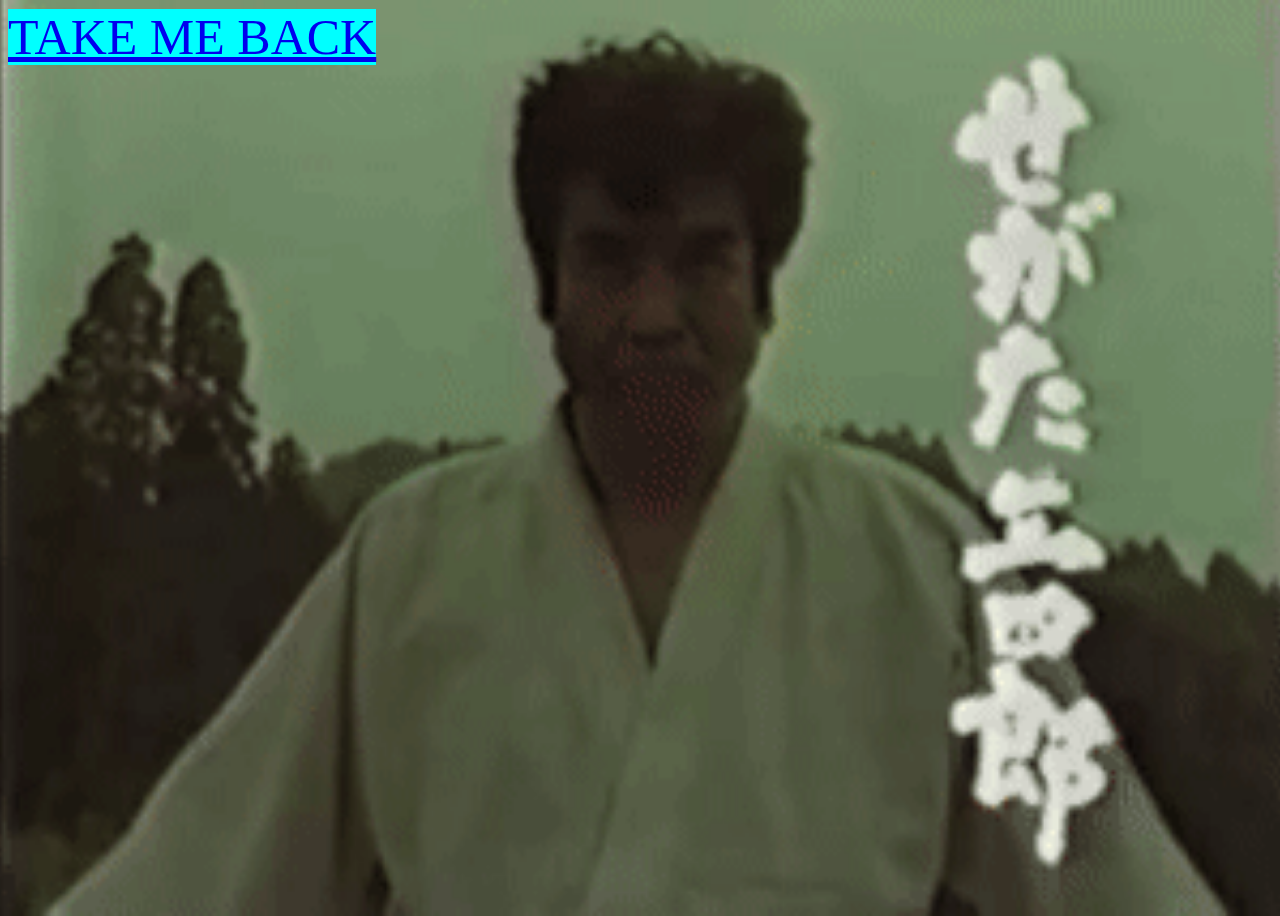
==== puta.html @ 4ad654b4 "dsf" ====
<!DOCTYPE html>
<html lang="en">
<head>
    <meta charset="UTF-8">
    <meta name="viewport" content="width=device-width, initial-scale=1.0">
    <title>SMH</title>
</head>
<style>
    body {
        background-image: url("./puta.gif");

/* Full height */
height: 100VH;

/* Center and scale the image nicely */
background-position: center;
background-repeat: no-repeat;
background-size: cover;
    }
</style>
<body>
    <a style="font-size: 50PX; background-color: aqua;" href="index.html">TAKE ME BACK </a>
</body>
</html>
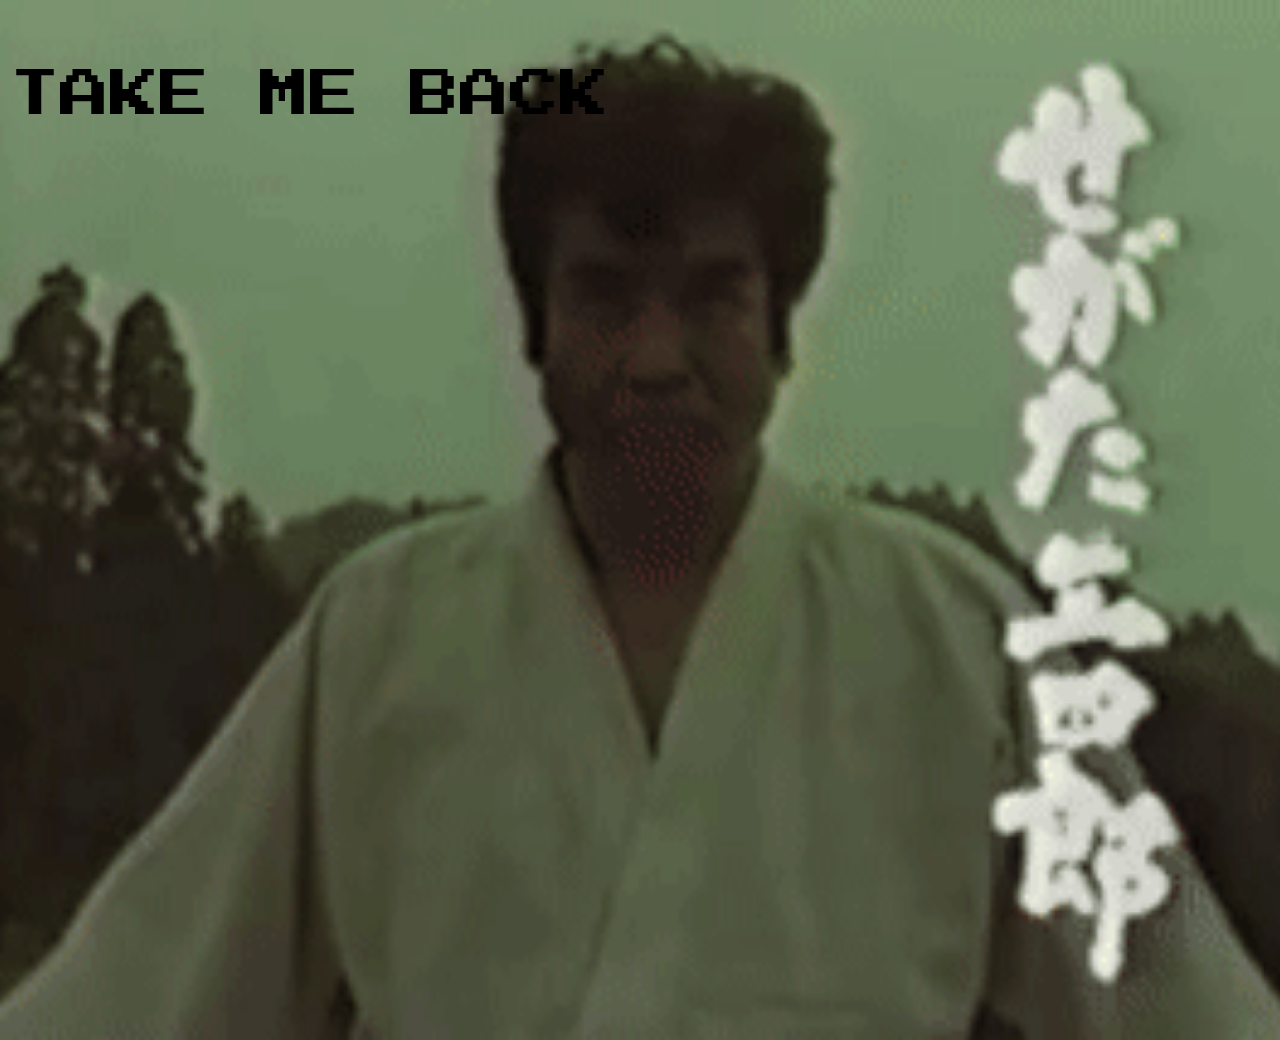
==== commit b49c44ac: "sfs" ====
--- a/puta.html
+++ b/puta.html
@@ -2,11 +2,13 @@
 <html lang="en">
 <head>
     <meta charset="UTF-8">
+    <link rel="stylesheet" href="./style.css">
     <meta name="viewport" content="width=device-width, initial-scale=1.0">
     <title>SMH</title>
 </head>
 <style>
     body {
+        padding: 70px 0;
         background-image: url("./puta.gif");
 
 /* Full height */
@@ -17,8 +19,21 @@
 background-repeat: no-repeat;
 background-size: cover;
     }
+    a {
+        
+        padding: 10px;
+transition: all .5s ease;
+        color: rgb(0, 0, 0)
+        ;
+        background-color: rgba(212, 212, 212, 0);
+    }
+    a:hover {
+        color: rgb(212, 212, 212)
+        ;
+        background-color: black;
+    }
 </style>
 <body>
-    <a style="font-size: 50PX; background-color: aqua;" href="index.html">TAKE ME BACK </a>
+    <a style="font-size: 50PX;" href="index.html">TAKE ME BACK </a>
 </body>
 </html>--- a/style.css
+++ b/style.css
@@ -0,0 +1,796 @@
+@import url('https://fonts.googleapis.com/css?family=Press+Start+2P');
+body {
+    max-width: 100vw;
+    max-height: fit-content;
+    min-height: 100vh;
+    z-index: -22;
+    position: relative;
+    background-color: rgba(140, 205, 235, 0.281);
+    font-family: 'Press Start 2P', cursive;
+    overflow-x: hidden;
+
+
+
+}
+.small {
+  height: 50px;
+  width: 50px;
+}
+section {
+    margin: 10vh 0;
+    height: 100vh;
+    width: 100%;
+    display: flex;
+    justify-content: center;
+    align-items: center;
+}
+.box1 {
+
+    width: 70%;
+    height: 100%;
+    background-color: rgba(134, 134, 134, 0.219);
+}
+.box2 {
+  height: 300px;
+  background-color: rgba(134, 134, 134, 0.219);
+  padding: 20px 100px;
+  margin: auto;
+  width: 90vw;
+}
+.box2 h1 {
+
+  color: white;
+  text-align: center;
+}
+.box2 p {
+  margin-top:10% ;
+  color: white;
+  text-align: center;
+}
+.vid {
+  width: 60%;
+  height: auto;
+  justify-content: center;
+  align-items: center;
+  margin-left: 15%;
+}
+.parent {
+    display: grid;
+    height: 100%;
+    grid-template-columns: repeat(5, 1fr);
+    grid-template-rows: repeat(9, 1fr);
+    grid-column-gap: 0px;
+    grid-row-gap: 0px;
+    z-index: 3;
+
+    }
+    
+    .div1 { grid-area: 1 / 1 / 2 / 6;
+    background-color: blue;
+    color: white;
+
+    margin:  0;
+    height: 30px;
+
+
+    }
+    .h3 {
+        font-size: 14px;
+        line-height: 30px;
+
+    }
+
+    .div2 { grid-area: 2 / 1 / 3 / 6;
+    display: flex;
+    flex-direction: row;
+    margin-top: -3vh;
+    padding-left: 10%;
+    background-color: rgba(0, 0, 0, 0.623);
+   ;
+    height: 30px;
+    }
+    .div3 { grid-area: 3 / 1 / 4 / 6;
+        display: flex;
+        margin-top: -7vh;
+    flex-direction: row;
+justify-content: space-between;
+height: 30px;
+background-color: gray;}
+    .div4 { grid-area: 4 / 1 / 9 / 6;
+    height: 400px;
+    margin-top: -10vh; }
+    .div5 { grid-area: 9 / 1 / 10 / 6; 
+      display: flex;
+      flex-direction: row;
+      min-width: 70vw;
+    justify-content: space-evenly;}
+
+    .a {
+        padding: 5px 15px 0px 15px;
+        text-decoration: none !important;
+        letter-spacing: 3px;
+        color: rgb(0, 0, 0);
+        display: block;
+        margin: 0 5px;
+        font-family: 'Press Start 2P', cursive;
+        -webkit-transition: all 0.5s;
+        transition: all 0.5s;
+      
+    }
+    .a:hover {
+      background: white;
+      color: black;
+      letter-spacing: 5px;
+      -webkit-box-shadow: 20px 16px 0px 0px #000000;
+      box-shadow: 20px 16px 0px 0px #000000;
+    }
+
+    .logo {
+       float: right; 
+       height: 70px;
+      right: 0;
+      margin-right: 15%;
+       margin-top: -2rem;
+       position: absolute;
+     
+    }
+
+    .h30 {
+        font-size: 17px;
+        line-height: 28px;
+        color: white;
+
+    }
+
+    .div4img {
+        height: 100%;
+        width: 100%;
+    }
+
+    .btn {
+height: 100%;
+flex: 1;
+
+width: 25rem;
+
+
+background-color: #007bff;
+color: white;
+border: none;
+border-radius: 0;
+cursor: pointer;
+transition: background-color 0.3s;
+
+    }
+
+    * {
+        margin: 0;
+        padding: 0;
+      }
+      .wrapper {
+        height: 110vh;
+        width: 100vw;
+        margin-top: -20vh;
+        background-color: rgba(140, 205, 235, 0.411);
+        position: fixed;
+        z-index: -1;
+        background-image: url("./bg.gif");
+
+        /* Full height */
+       
+      
+        /* Center and scale the image nicely */
+        background-position: center;
+        background-repeat: no-repeat;
+        background-size: cover;
+      }
+      .wrapper h1 {
+        top: 50%;
+        left: 50%;
+        transform: translate(-50%, -50%);
+        position: absolute;
+        font-family: sans-serif;
+        letter-spacing: 1px;
+        word-spacing: 2px;
+        color: #fff;
+        font-size: 40px;
+        font-weight: 888;
+        text-transform: uppercase;
+      }
+      .wrapper div {
+        height: 60px;
+        width: 60px;
+        border: 2px solid rgba(0, 18, 177, 0.7);
+        border-radius: 50px;
+        position: absolute;
+        top: 10%;
+        left: 10%;
+        animation: 4s linear infinite;
+      }
+      div .dot {
+        height: 10px;
+        width: 10px;
+        border-radius: 50px;
+        background: rgba(255, 255, 255, 0.5);
+        position: absolute;
+        top: 20%;
+        right: 20%;
+      }
+      .wrapper div:nth-child(1) {
+        top: 20%;
+        left: 20%;
+        animation: animate 8s linear infinite;
+      }
+      .wrapper div:nth-child(2) {
+        top: 60%;
+        left: 80%;
+        animation: animate 10s linear infinite;
+      }
+      .wrapper div:nth-child(3) {
+        top: 40%;
+        left: 40%;
+        animation: animate 3s linear infinite;
+      }
+      .wrapper div:nth-child(4) {
+        top: 66%;
+        left: 30%;
+        animation: animate 7s linear infinite;
+      }
+      .wrapper div:nth-child(5) {
+        top: 90%;
+        left: 10%;
+        animation: animate 9s linear infinite;
+      }
+      .wrapper div:nth-child(6) {
+        top: 30%;
+        left: 60%;
+        animation: animate 5s linear infinite;
+      }
+      .wrapper div:nth-child(7) {
+        top: 70%;
+        left: 20%;
+        animation: animate 8s linear infinite;
+      }
+      .wrapper div:nth-child(8) {
+        top: 75%;
+        left: 60%;
+        animation: animate 10s linear infinite;
+      }
+      .wrapper div:nth-child(9) {
+        top: 50%;
+        left: 50%;
+        animation: animate 6s linear infinite;
+      }
+      .wrapper div:nth-child(10) {
+        top: 45%;
+        left: 20%;
+        animation: animate 10s linear infinite;
+      }
+      .wrapper div:nth-child(11) {
+        top: 10%;
+        left: 90%;
+        animation: animate 9s linear infinite;
+      }
+      .wrapper div:nth-child(12) {
+        top: 20%;
+        left: 70%;
+        animation: animate 7s linear infinite;
+      }
+      .wrapper div:nth-child(13) {
+        top: 20%;
+        left: 20%;
+        animation: animate 8s linear infinite;
+      }
+      .wrapper div:nth-child(14) {
+        top: 60%;
+        left: 5%;
+        animation: animate 6s linear infinite;
+      }
+      .wrapper div:nth-child(15) {
+        top: 90%;
+        left: 80%;
+        animation: animate 9s linear infinite;
+      }
+      @keyframes animate {
+        0% {
+          transform: scale(0) translateY(0) rotate(70deg);
+        }
+        100% {
+          transform: scale(1.7) translateY(-100px) rotate(360deg);
+        }
+      }
+      
+#title {
+    position: relative;
+    margin: 70px auto 50px;
+    font-size: 60px;
+    font-family: "Press Start 2P", cursive;
+  }
+  
+a {
+    text-decoration: none;
+}
+  
+  .header-wrap {
+    display: block;
+    width: auto;
+    height: auto;
+    padding: 0;
+    text-align: center;
+    font-size: 25px;
+    font-family: "Press Start 2P", cursive;
+    transform: perspective(200px) rotateX(10deg);
+    letter-spacing: 0.1em;
+    user-select: none;
+    text-shadow: 0 -1px 0 white, 0 1px 0 #004d40, 0 2px 0 #00483B, 0 3px 0 #004639, 0 4px 0 #004336, 0 5px 0 #004134, 0 6px 0 #003F32, 0 7px 0 #003D30, 0 8px 0 #003A2D, 0 9px 0 #00382B, 0 10px 0 #003528, 0 11px 0 #003225, 0 12px 0 #002F22, 0 13px 0 #002B1E, 0 14px 0 #00281C, 0 15px 0 #001F13, 0 22px 30px rgba(0, 0, 0, 0.9), 0 22px 30px rgba(0, 0, 0, 0.9), 0 22px 15px rgba(0, 0, 0, 0.9), 0 11px 15px rgba(0, 0, 0, 0.9), 0 15px 20px rgba(0, 0, 0, 0.9), 0 15px 11px rgba(0, 0, 0, 0.9), 0 16px 11px rgba(0, 0, 0, 0.9);
+    transition: text-shadow 0.3s ease 0.3s, transform 0.3s ease 0.3s, letter-spacing 0.3s ease 0.3s;
+  }
+  .header-wrap:hover {
+    transition: text-shadow 0.33s ease, transform 0.3s ease, letter-spacing 0.3s ease;
+    text-shadow: 0 0 0 #004134, 0 1px 0 #00483B, 0 2px 0 #003528, 0 3px 3px rgba(0, 0, 0, 0.9);
+    transform: translate(0px, 15px) perspective(200px) rotateX(10deg);
+    letter-spacing: 0.125em;
+    color: red;
+  }
+  
+  .retro-btn {
+    text-transform: uppercase;
+    background: 0 0;
+  }
+  .retro-btn.lg .btn {
+    width: 104px;
+    height: 44px;
+    font-size: 17px;
+    line-height: 44px;
+  }
+  .retro-btn.lg .btn .btn-inner .content-wrapper .btn-content .btn-content-inner:before {
+    padding-top: 0;
+    letter-spacing: 0.15em;
+  }
+  .retro-btn.sm .btn {
+    width: 105px;
+    height: 37px;
+    font-size: 10.5px;
+    line-height: 32.5px;
+  }
+
+  .retro-btn.sm .btn .btn-inner .content-wrapper .btn-content .btn-content-inner:before {
+    padding-top: 0;
+  }
+  .retro-btn.primary .btn .btn-inner .content-wrapper:before {
+    background-color: #051D41;
+  }
+  .retro-btn.primary .btn .btn-inner .content-wrapper .btn-content {
+    background-color: #0d47a1;
+  }
+  .retro-btn.secondary .btn .btn-inner .content-wrapper:before {
+    background-color: #263238;
+  }
+  .retro-btn.secondary .btn .btn-inner .content-wrapper .btn-content {
+    background-color: #37474F;
+  }
+  .retro-btn.danger .btn .btn-inner .content-wrapper:before {
+    background-color: #590000;
+  }
+  .retro-btn.danger .btn .btn-inner .content-wrapper .btn-content {
+    background-color: #CC0000;
+  }
+  .retro-btn.warning .btn .btn-inner .content-wrapper:before {
+    background-color: #6A3800;
+  }
+  .retro-btn.warning .btn .btn-inner .content-wrapper .btn-content {
+    background-color: #FF8800;
+  }
+  .retro-btn.success .btn .btn-inner .content-wrapper:before {
+    background-color: #00481F;
+  }
+  .retro-btn.success .btn .btn-inner .content-wrapper .btn-content {
+    background-color: #009A3E;
+  }
+  .retro-btn.info .btn .btn-inner .content-wrapper:before {
+    background-color: #164E62;
+  }
+  .retro-btn.info .btn .btn-inner .content-wrapper .btn-content {
+    background-color: #33b5e5;
+  }
+  .retro-btn .btn {
+    -webkit-user-select: none;
+    -moz-user-select: none;
+    -ms-user-select: none;
+    user-select: none;
+    -webkit-box-sizing: border-box;
+    box-sizing: border-box;
+    display: inline-block;
+    vertical-align: middle;
+    padding-top: 3px;
+    position: relative;
+    cursor: pointer;
+    font-weight: 600;
+    font-family: inherit;
+    font-style: normal;
+    letter-spacing: 0;
+    text-rendering: auto;
+    text-decoration: none;
+    text-align: center;
+    -webkit-transition: opacity 0.1s ease-out;
+    transition: opacity 0.1s ease-out;
+    z-index: 5;
+    -webkit-font-smoothing: antialiased;
+    width: 10px !important;
+    height: 46px;
+    font-size: 12px;
+    line-height: 24px;
+    background-color: transparent;
+    text-decoration-color: initial;
+    border-color: initial;
+    -webkit-tap-highlight-color: transparent;
+  }
+  .retro-btn .btn, .retro-btn .btn:focus {
+    outline-color: 0;
+    outline-style: none;
+    outline-width: 0;
+  }
+  .retro-btn .btn:hover .btn-content-inner:before {
+    background-color: rgba(13, 13, 13, 0.1);
+  }
+  .retro-btn .btn:before {
+    content: " ";
+    background-color: rgba(13, 13, 13, 0.3);
+    width: 100px;
+    height: calc(100% - 4px);
+    bottom: -1px;
+    left: 1px;
+    position: absolute;
+    border-radius: 3px;
+    z-index: 1;
+    -webkit-transition: background 0.12s ease-out, -webkit-transform 0.12s ease-out;
+    transition: background 0.12s ease-out, -webkit-transform 0.12s ease-out;
+    transition: transform 0.12s ease-out, background 0.12s ease-out;
+    transition: transform 0.12s ease-out, background 0.12s ease-out, -webkit-transform 0.12s ease-out;
+  }
+  .retro-btn .btn.btn-left:before {
+    -webkit-transform: skewY(1deg) translate3d(0, -0.5px, 0);
+    transform: skewY(1deg) translate3d(0, -0.5px, 0);
+  }
+  .retro-btn .btn.btn-left .btn-content {
+    -webkit-transform: skewY(-1deg);
+    transform: skewY(-1deg);
+  }
+  .retro-btn .btn.btn-right:before {
+    -webkit-transform: skewY(-1deg) translate3d(0, -0.5px, 0);
+    transform: skewY(-1deg) translate3d(0, -0.5px, 0);
+  }
+  .retro-btn .btn.btn-right .btn-content {
+    -webkit-transform: skewY(1deg);
+    transform: skewY(1deg);
+  }
+  .retro-btn .btn.btn-center:before {
+    -webkit-transform: translate3d(0, -1px, 0);
+    transform: translate3d(0, -1px, 0);
+  }
+  .retro-btn .btn.btn-center .btn-content {
+    -webkit-transform: translate3d(0, 1px, 0);
+    transform: translate3d(0, 1px, 0);
+  }
+  .retro-btn .btn.btn-active .btn-inner .content-wrapper .btn-content {
+    -webkit-transition: background 0.12s ease-out, color 0.12s ease-out, -webkit-transform 0.12s ease-out;
+    transition: background 0.12s ease-out, color 0.12s ease-out, -webkit-transform 0.12s ease-out;
+    transition: transform 0.12s ease-out, background 0.12s ease-out, color 0.12s ease-out;
+    transition: transform 0.12s ease-out, background 0.12s ease-out, color 0.12s ease-out, -webkit-transform 0.12s ease-out;
+    -webkit-transform: translate3d(0, 2px, 0);
+    transform: translate3d(0, 2px, 0);
+  }
+  .retro-btn .btn.btn-active .btn-inner .content-wrapper .btn-content .btn-content-inner {
+    opacity: 0.1;
+  }
+  .retro-btn .btn.btn-active:before {
+    -webkit-transform: translate3d(0, -3px, 0);
+    transform: translate3d(0, -3px, 0);
+  }
+  .retro-btn .btn .btn-inner {
+    display: block;
+    height: 100%;
+    width: 100px !important;
+  }
+  .retro-btn .btn .btn-inner .content-wrapper {
+    position: relative;
+    font-family: inherit;
+    display: -webkit-box;
+    display: -ms-flexbox;
+    display: flex;
+    -webkit-box-align: stretch;
+    -ms-flex-align: stretch;
+    align-items: stretch;
+    width: 100px;
+    height: 100%;
+    margin-top: -3px;
+  }
+  .retro-btn .btn .btn-inner .content-wrapper:after, .retro-btn .btn .btn-inner .content-wrapper:before, .retro-btn .btn .btn-inner .content-wrapper .btn-content:after, .retro-btn .btn .btn-inner .content-wrapper .btn-content:before, .retro-btn .btn .btn-inner .content-wrapper .btn-content .btn-content-inner:before {
+    display: block;
+    position: absolute;
+    width: 100px;
+    height: 100%;
+    top: 0;
+    left: 0;
+  }
+  .retro-btn .btn .btn-inner .content-wrapper:before {
+    background-image: initial;
+    background-color: #004d40;
+    content: " ";
+    border-radius: 3px;
+    top: auto;
+    bottom: -3px;
+    z-index: 1;
+    -webkit-transition: background 0.185s ease-out, -webkit-transform 0.185s ease-out;
+    transition: background 0.185s ease-out, -webkit-transform 0.185s ease-out;
+    transition: transform 0.185s ease-out, background 0.185s ease-out;
+    transition: transform 0.185s ease-out, background 0.185s ease-out, -webkit-transform 0.185s ease-out;
+  }
+  .retro-btn .btn .btn-inner .content-wrapper:after {
+    background-color: rgba(13, 13, 13, 0.15);
+    content: " ";
+    border-radius: 3px;
+    z-index: 3;
+    width: 0;
+    top: 2px;
+  }
+  .retro-btn .btn .btn-inner .content-wrapper .btn-content {
+    background-image: initial;
+    background-color: #26a69a;
+    color: #ebf1f8;
+    position: relative;
+    display: -webkit-box;
+    display: -ms-flexbox;
+    display: flex;
+    -webkit-box-flex: 1;
+    -ms-flex: 1;
+    flex: 1;
+    -webkit-box-align: center;
+    -ms-flex-align: center;
+    align-items: center;
+    -webkit-box-pack: center;
+    -ms-flex-pack: center;
+    justify-content: center;
+    border-radius: 3px;
+    text-indent: 0;
+    z-index: 3;
+    overflow: hidden;
+    padding: 0 16px;
+    -webkit-transition: border 0.185s ease-out, background 0.185s ease-out, color 0.185s ease-out, -webkit-transform 0.185s ease-out;
+    transition: border 0.185s ease-out, background 0.185s ease-out, color 0.185s ease-out, -webkit-transform 0.185s ease-out;
+    transition: border 0.185s ease-out, transform 0.185s ease-out, background 0.185s ease-out, color 0.185s ease-out;
+    transition: border 0.185s ease-out, transform 0.185s ease-out, background 0.185s ease-out, color 0.185s ease-out, -webkit-transform 0.185s ease-out;
+  }
+  .retro-btn .btn .btn-inner .content-wrapper .btn-content:before, .retro-btn .btn .btn-inner .content-wrapper .btn-content:after {
+    display: -webkit-box;
+    display: -ms-flexbox;
+    display: flex;
+    -webkit-box-align: center;
+    -ms-flex-align: center;
+    align-items: center;
+    -webkit-box-pack: center;
+    -ms-flex-pack: center;
+    justify-content: center;
+    color: rgba(255, 255, 255, 0.8);
+    opacity: 0;
+    -webkit-transition: opacity 0.1125s ease-out 0.05s, -webkit-transform 0.185s ease-out 0.05s;
+    transition: opacity 0.1125s ease-out 0.05s, -webkit-transform 0.185s ease-out 0.05s;
+    transition: transform 0.185s ease-out 0.05s, opacity 0.1125s ease-out 0.05s;
+    transition: transform 0.185s ease-out 0.05s, opacity 0.1125s ease-out 0.05s, -webkit-transform 0.185s ease-out 0.05s;
+  }
+  .retro-btn .btn .btn-inner .content-wrapper .btn-content:before {
+    content: " ";
+    -webkit-transform: translate3d(0, 50%, 0);
+    transform: translate3d(0, 50%, 0);
+  }
+  .retro-btn .btn .btn-inner .content-wrapper .btn-content:after {
+    content: " ";
+    -webkit-transform: translate3d(0, -50%, 0);
+    transform: translate3d(0, -50%, 0);
+  }
+  .retro-btn .btn .btn-inner .content-wrapper .btn-content .btn-content-inner {
+    display: block;
+    -webkit-transition: opacity 75ms ease-out 0.1125s;
+    transition: opacity 75ms ease-out 0.1125s;
+  }
+  .retro-btn .btn .btn-inner .content-wrapper .btn-content .btn-content-inner:before {
+    content: attr(label);
+    padding-top: 9.5px;
+    font-size: 0.8em;
+    font-family: "Press Start 2P", cursive;
+    letter-spacing: 0.06em;
+    -webkit-transition: opacity 0.3s ease-out, background-color 0.1125s ease-in;
+    transition: opacity 0.3s ease-out, background-color 0.1125s ease-in;
+    opacity: 1;
+    z-index: -1;
+  }
+  
+  .loader-button {
+    position: relative;
+    display: inline-block;
+    padding: 0 60px;
+    outline: none;
+    border: none;
+    background: #1d9650;
+    color: #fff;
+    text-transform: uppercase;
+    letter-spacing: 1px;
+    font-size: 1em;
+    font-family: "Press Start 2P", cursive;
+    transform: perspective(400px) rotateX(6deg);
+    line-height: 4;
+    padding: 0;
+    overflow: visible;
+    -webkit-backface-visibility: hidden;
+    backface-visibility: hidden;
+    cursor: pointer;
+    border-radius: 6px;
+    box-shadow: 0 5px 15px rgba(0, 0, 0, 0.7);
+    transition: color 0.1s ease-in 0.1s, transform 0.185s ease-in, box-shadow 0.15s ease-in;
+  }
+  .loader-button.btn-active {
+    color: #148544;
+    box-shadow: 0 3px 2px rgba(0, 0, 0, 0.3);
+  }
+  .loader-button.btn-active .content {
+    transform: translateY(-3px);
+  }
+  .loader-button.state-loading .content {
+    -webkit-transform: translateY(-12px);
+    transform: translateY(-12px);
+  }
+  .loader-button[disabled], .loader-button[disabled].state-loading {
+    cursor: default;
+  }
+  .loader-button.state-success .content:before, .loader-button.state-error .content:after {
+    opacity: 1;
+  }
+  .loader-button .content {
+    position: relative;
+    display: block;
+    z-index: 10;
+    padding: 0 60px;
+    background: #1d9650;
+    transform: translateY(-6px);
+    -webkit-transition: -webkit-transform 0.2s;
+    transition: transform 0.2s;
+    border-radius: 4px;
+  }
+  .loader-button .content:before, .loader-button .content:after {
+    position: absolute;
+    right: 20px;
+    color: #fff;
+    opacity: 0;
+    -webkit-transition: opacity 0.3s 0.3s;
+    transition: opacity 0.3s 0.3s;
+  }
+  .loader-button .content:before {
+    content: "✔";
+    font-size: 25.5px;
+    top: -22.9px;
+    right: 30px;
+    transform: perspective(400px) rotateX(39deg);
+  }
+  .loader-button .content:after {
+    content: "✖";
+    font-size: 25.5px;
+    top: -22.9px;
+    right: 30px;
+    transform: perspective(400px) rotateX(39deg);
+  }
+  .loader-button .progress {
+    position: absolute;
+    top: 0;
+    left: 0;
+    width: 100%;
+    height: 100%;
+    background: #0B562B;
+    border-radius: 4px;
+  }
+  .loader-button .progress-inner {
+    position: absolute;
+    top: 0;
+    left: 0;
+    width: 0;
+    height: 100%;
+    background: linear-gradient(0.25turn, #07351B, #062C16);
+    border-radius: 4px;
+    -webkit-transition: width 0.3s, opacity 0.3s;
+    transition: width 0.3s, opacity 0.3s;
+  }
+  
+  .notransition {
+    -webkit-transition: none !important;
+    transition: none !important;
+  }
+
+  content {
+    display: flex;
+    align-items: center;
+    padding: 10px;
+    border-top: 1px solid #ccc;
+    margin-top: 10px;
+  }
+  
+  .image-section {
+    flex: 1;
+    padding-right: 10px;
+  }
+  
+  .image-section img {
+    width: 100%;
+    height: auto;
+  }
+  
+  .paragraph-section {
+    flex: 2;
+  }
+
+  .button-container {
+    display: flex;
+    flex-direction: row;
+    width: 100%;
+  }
+  
+  .button-container button {
+    flex: 1;
+    padding: 10px;
+    margin: 0 10px;
+    background-color: #007bff;
+    color: white;
+    border: none;
+    border-radius: 0;
+    cursor: pointer;
+    transition: background-color 0.3s;
+  }
+  
+.q1 {
+  height: 100%;
+}
+.q2 {
+  height: 100px;
+}
+
+          @keyframes shake {
+      0% {
+        transform: translate(0, 0);
+      }
+      10% {
+        transform: translate(-1px, 1px) rotate(-1deg);
+      }
+      20% {
+        transform: translate(1px, -1px) rotate(1deg);
+      }
+      30% {
+        transform: translate(-2px, 2px) rotate(-2deg);
+      }
+      40% {
+        transform: translate(2px, -2px) rotate(2deg);
+      }
+      50% {
+        transform: translate(-2px, -1px) rotate(-1deg);
+      }
+      60% {
+        transform: translate(2px, 1px) rotate(1deg);
+      }
+      70% {
+        transform: translate(-1px, -2px) rotate(-2deg);
+      }
+      80% {
+        transform: translate(1px, 2px) rotate(2deg);
+      }
+      90% {
+        transform: translate(0, 0);
+      }
+      100% {
+        transform: translate(0, 0);
+      }
+    }
+     .bodzy { animation: shake .5s infinite, flash 1s infinite alternate !important;
+     max-width: 100vw !important; }
+.gigi {
+  width: 80%;
+  height: auto;
+  margin-top: -2em;
+  margin-left:10% ;
+}